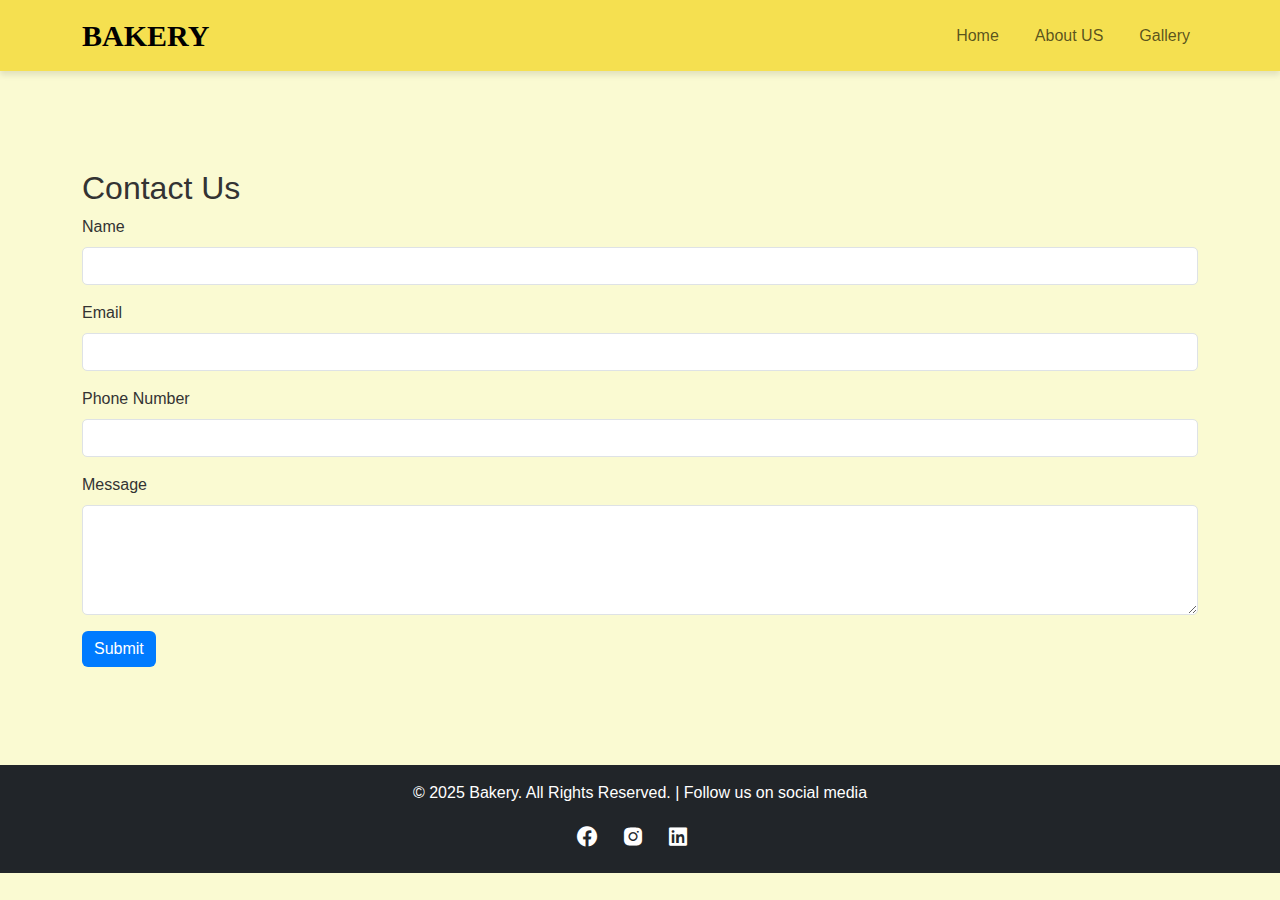
==== contact.html @ 2dcad476 "Add files" ====
<!DOCTYPE html>
<html lang="en">
<head>
    <meta charset="UTF-8">
    <meta name="viewport" content="width=device-width, initial-scale=1.0">
    <title>Bakery</title>
    <link href="https://cdn.jsdelivr.net/npm/bootstrap@5.3.0/dist/css/bootstrap.min.css" rel="stylesheet">
    <link href="https://cdn.jsdelivr.net/npm/boxicons@2.1.1/css/boxicons.min.css" rel="stylesheet">
    <link rel="stylesheet" href="style.css">
</head>
<body>

    <nav class="navbar navbar-expand-lg navbar-light" style="background-color:  #F5E050;">
        <div class="container">
            <a class="navbar-brand" style="font-family: fantasy;">BAKERY</a>
            <button class="navbar-toggler" type="button" data-bs-toggle="collapse" data-bs-target="#navbarNav">
                <span class="navbar-toggler-icon"></span>
            </button>
            <div class="collapse navbar-collapse" id="navbarNav">
                <ul class="navbar-nav">
                    <li class="nav-item"><a class="nav-link" href="index.html">Home</a></li>
                    <li class="nav-item"><a class="nav-link" href="about.html">About US</a></li>
                    <li class="nav-item"><a class="nav-link" href="gallery.html">Gallery</a></li>
                </ul>
            </div>
        </div>
    </nav>

    <section class="container my-5">
        <h2>Contact Us</h2>
        <form>
            <div class="mb-3">
                <label class="form-label">Name</label>
                <input type="text" class="form-control" required>
            </div>
            <div class="mb-3">
                <label class="form-label">Email</label>
                <input type="email" class="form-control" required>
            </div>
            <div class="mb-3">
                <label class="form-label">Phone Number</label>
                <input type="tel" class="form-control" required>
            </div>
            <div class="mb-3">
                <label class="form-label">Message</label>
                <textarea class="form-control" rows="4" required></textarea>
            </div>
            <button type="submit" class="btn btn-primary">Submit</button>
        </form>
    </section>
    
    <footer class="bg-dark text-center py-3">
        <p style="color: white;">&copy; 2025 Bakery. All Rights Reserved. | Follow us on social media</p>
        <div class="social-icons">
            <span><i class='bx bxl-facebook-circle'></i></span>
            <span><i class='bx bxl-instagram-alt' ></i></span>
            <span><i class='bx bxl-linkedin-square' ></i></span>
          </div>
    </footer>

    <script src="https://cdn.jsdelivr.net/npm/bootstrap@5.3.0/dist/js/bootstrap.bundle.min.js"></script>
</body>
</html>
---- style.css ----
body {
    font-family: Arial, sans-serif;
    background-color: #FAFAD2;
    color: #333;
}

.navbar {
    box-shadow: 0 4px 6px rgba(0, 0, 0, 0.1);
}

.navbar-brand {
    font-size: 30px;
    font-weight: bold;
}

.navbar-nav {
    margin-left: auto; 
    display: flex;
    align-items: center;
}

.navbar-nav .nav-item {
    margin-left: 20px;  
}

.navbar-nav .nav-link {
    transition: color 0.3s;
}

.navbar-nav .nav-link:hover {
    color: #17a2b8;
}

.banner-box {
    width: 100%;
    padding: 20px;
    margin: 20px 0; 
}

.carousel-item img {
    height: 500px; 
    width: auto;  
    object-fit: cover;
}

.carousel {
    margin: 0;
    padding: 0;
}

.carousel-inner,
.carousel-item,
.carousel-item img {
    width: 100%;
}

.img-fluid {
    border-radius: 50%; 
}

.btn-primary {
    background-color: #007bff;
    border: none;
    transition: background-color 0.3s;
}

.btn-primary:hover {
    background-color: #0056b3;
}

h1 {
    text-align: center;
    font-family:fantasy;
    margin-bottom: 20px;
}

section {
    padding: 50px 0;
}

.card {
    border: none;
    box-shadow: 0 4px 8px rgba(0, 0, 0, 0.1);
    transition: transform 0.3s;
}

.card:hover {
    transform: scale(1.05);
}

.card-img-top {
    height: 200px;
    object-fit: cover;
}

.form-control {
    border-radius: 5px;
}

.footer {
    background: #343a40;
    color: white;
    text-align: center;
    padding: 20px;
}

footer .social-icons {
    font-size: 1.5rem;
}

footer .social-icons span {
    margin-right: 15px;
    cursor: pointer;
    color: white;
}

footer .social-icons span:hover {
    color: #F5E050;
}

#feedbackCarousel {
    margin-top: 20px;
    margin-bottom: 40px;
}

.card {
    border: solid black;
    box-shadow: gray;
    border-radius: 10px;
    background-color: #FFD300;
}
.blockquote {
    font-style: italic;
    color: #555;
}

.blockquote-footer {
    text-align: right;
    font-weight: bold;
    color: solid black;
}

.carousel-item {
    transition: transform 0.5s ease;
}

.carousel-inner {
    width: 100%;  
    height: 400px; 
    overflow: hidden;  
}

.carousel-control-prev-icon,
.carousel-control-next-icon {
    width: 50px;
    height: 50px;
}
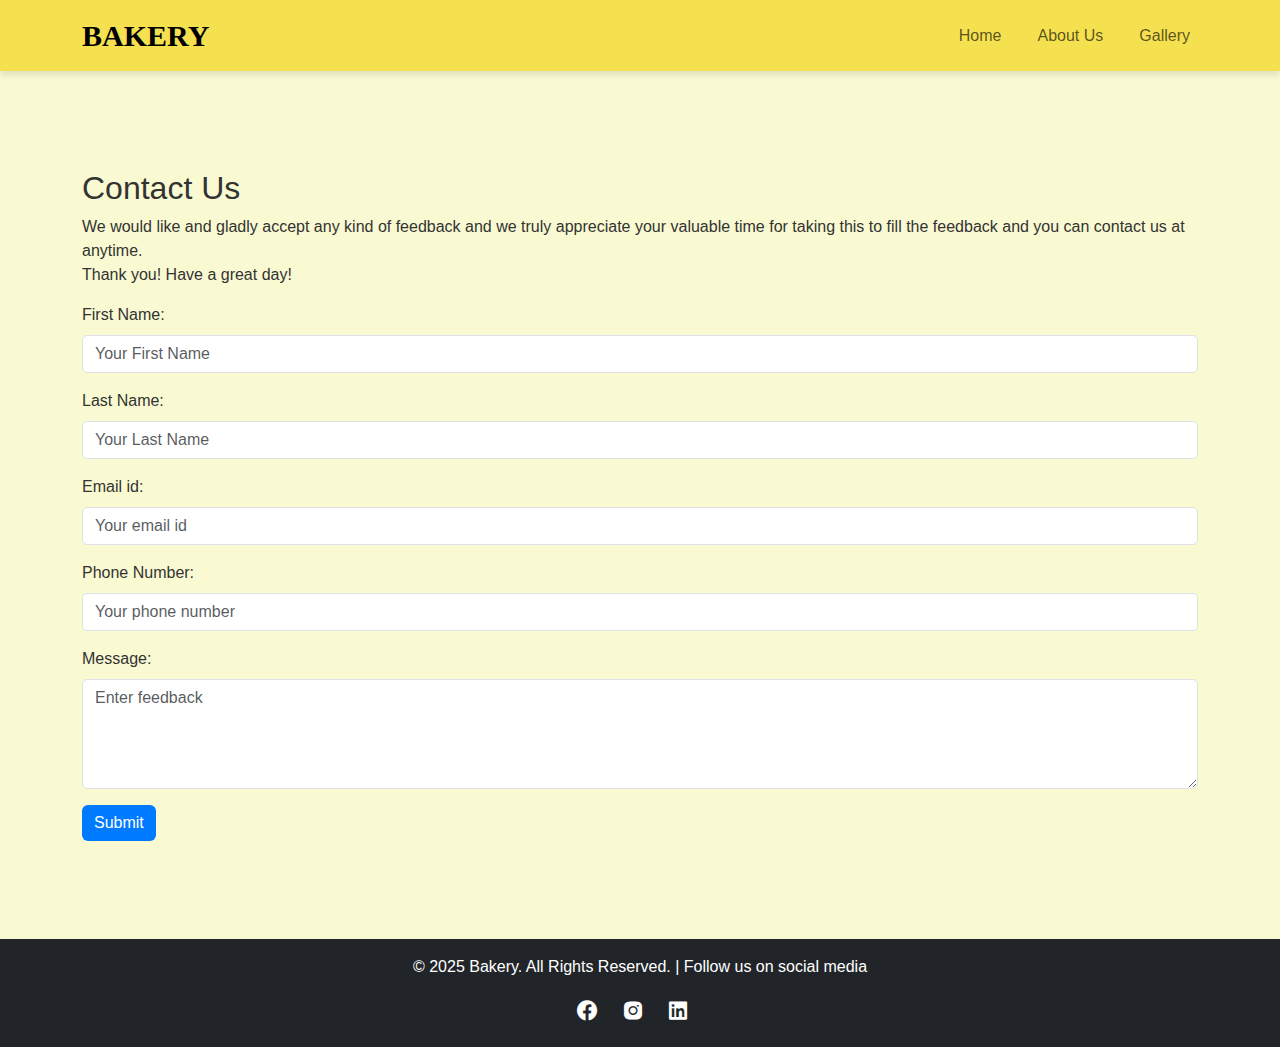
==== commit b852bf47: "Updated project with latest changes" ====
--- a/contact.html
+++ b/contact.html
@@ -19,7 +19,7 @@
             <div class="collapse navbar-collapse" id="navbarNav">
                 <ul class="navbar-nav">
                     <li class="nav-item"><a class="nav-link" href="index.html">Home</a></li>
-                    <li class="nav-item"><a class="nav-link" href="about.html">About US</a></li>
+                    <li class="nav-item"><a class="nav-link" href="about.html">About Us</a></li>
                     <li class="nav-item"><a class="nav-link" href="gallery.html">Gallery</a></li>
                 </ul>
             </div>
@@ -28,22 +28,27 @@
 
     <section class="container my-5">
         <h2>Contact Us</h2>
+        <p>We would like and gladly accept any kind of feedback and we truly appreciate your valuable time for taking this to fill the feedback and you can contact us at anytime.<br>Thank you! Have a great day!</p>
         <form>
             <div class="mb-3">
-                <label class="form-label">Name</label>
-                <input type="text" class="form-control" required>
+                <label class="form-label">First Name:</label>
+                <input type="text" class="form-control" placeholder="Your First Name" >
             </div>
             <div class="mb-3">
-                <label class="form-label">Email</label>
-                <input type="email" class="form-control" required>
+                <label class="form-label">Last Name:</label>
+                <input type="text" class="form-control" placeholder="Your Last Name" >
             </div>
             <div class="mb-3">
-                <label class="form-label">Phone Number</label>
-                <input type="tel" class="form-control" required>
+                <label class="form-label">Email id:</label>
+                <input type="email" class="form-control" placeholder="Your email id">
             </div>
             <div class="mb-3">
-                <label class="form-label">Message</label>
-                <textarea class="form-control" rows="4" required></textarea>
+                <label class="form-label">Phone Number:</label>
+                <input type="tel" class="form-control" placeholder="Your phone number">
+            </div>
+            <div class="mb-3">
+                <label class="form-label">Message:</label>
+                <textarea class="form-control" rows="4" placeholder="Enter feedback" required></textarea>
             </div>
             <button type="submit" class="btn btn-primary">Submit</button>
         </form>
--- a/style.css
+++ b/style.css
@@ -123,6 +123,18 @@
     margin-bottom: 40px;
 }
 
+.modal-dialog-centered {
+    display: flex;
+    align-items: center;
+    justify-content: center;
+}
+
+.modal-body img {
+    width: 100% !important;
+    height: auto;
+    border-radius: 0;
+}
+
 .card {
     border: solid black;
     box-shadow: gray;
@@ -156,3 +168,4 @@
     height: 50px;
 }
 
+
